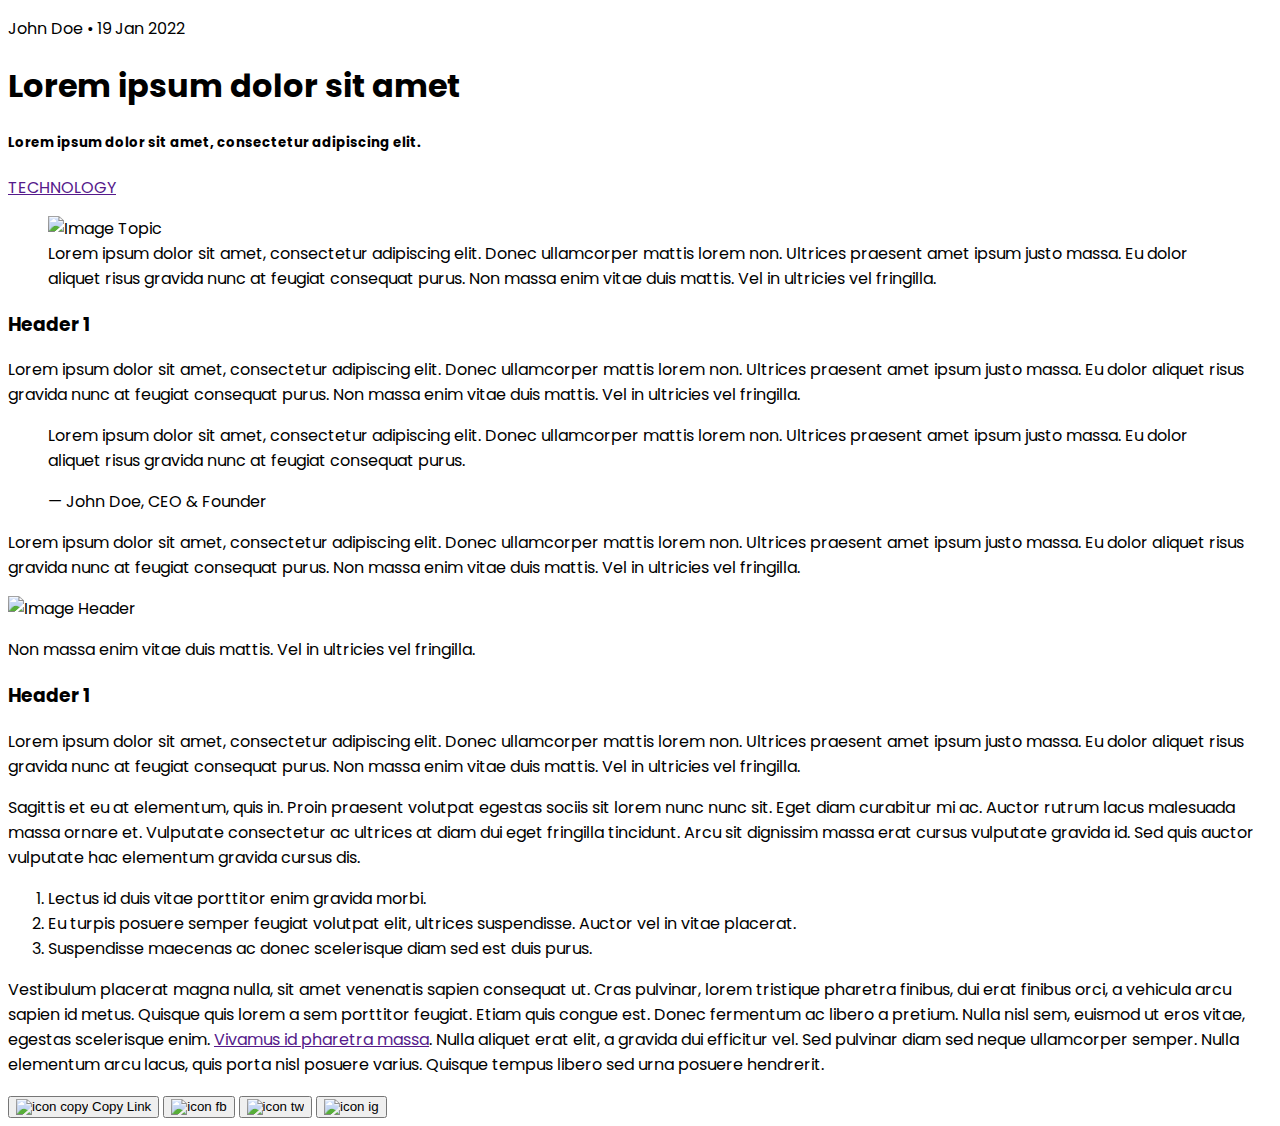
==== index.html @ 486c8f30 "Rename index1.html to index.html" ====
<!DOCTYPE html>
<html lang="en">
<head>
    <meta charset="UTF-8">
    <meta http-equiv="X-UA-Compatible" content="IE=edge">
    <meta name="viewport" content="width=device-width, initial-scale=1.0">
    <title>Lorem ipsum dolor sit amet</title>
    <link rel="stylesheet" href="https://fonts.googleapis.com/css2?family=Poppins:wght@400;500;700&display=swap">
    <style>
        body {
            font-family: 'Poppins', sans-serif;
        }
    </style>
</head>
<body>
    <div>
        <p>John Doe • 19 Jan 2022</p>
        <h1>Lorem ipsum dolor sit amet</h1>
    </div>        
    <h5>Lorem ipsum dolor sit amet, consectetur adipiscing elit. </h5>
    <div>
        <a href="">TECHNOLOGY</a>
    </div>       
    <figure>
        <img srcset="images/img-room.png 1x, images/img-room.png 2x" alt="Image Topic" style="width: 100%;">
        <figcaption>
            Lorem ipsum dolor sit amet, consectetur adipiscing elit. 
            Donec ullamcorper mattis lorem non. 
            Ultrices praesent amet ipsum justo massa. 
            Eu dolor aliquet risus gravida nunc at feugiat consequat purus. 
            Non massa enim vitae duis mattis. 
            Vel in ultricies vel fringilla.
        </figcaption>
    </figure>
    <div>
        <h3>Header 1</h3>
        <p> Lorem ipsum dolor sit amet, consectetur adipiscing elit. 
            Donec ullamcorper mattis lorem non. Ultrices praesent amet ipsum justo massa. 
            Eu dolor aliquet risus gravida nunc at feugiat consequat purus. 
            Non massa enim vitae duis mattis. Vel in ultricies vel fringilla.
        </p>
        <blockquote>
            <p>
                Lorem ipsum dolor sit amet, consectetur adipiscing elit. 
                Donec ullamcorper mattis lorem non. Ultrices praesent amet ipsum justo massa. 
                Eu dolor aliquet risus gravida nunc at feugiat consequat purus.
            </p>
            <p>— John Doe, CEO & Founder</p>
        </blockquote>
    </div>
    <div>
        <p>Lorem ipsum dolor sit amet, consectetur adipiscing elit. 
            Donec ullamcorper mattis lorem non. Ultrices praesent amet ipsum justo massa. 
            Eu dolor aliquet risus gravida nunc at feugiat consequat purus. 
            Non massa enim vitae duis mattis. Vel in ultricies vel fringilla.
        </p>
        <img srcset="images/img-room.png 1x, images/img-room.png 2x" alt="Image Header">
        <p>Non massa enim vitae duis mattis. Vel in ultricies vel fringilla.</p>
    </div>
    <div>
        <h3>Header 1</h3>
        <div>
            <p>Lorem ipsum dolor sit amet, consectetur adipiscing elit. Donec ullamcorper mattis lorem non. 
                Ultrices praesent amet ipsum justo massa. Eu dolor aliquet risus gravida nunc at feugiat consequat purus. 
                Non massa enim vitae duis mattis. Vel in ultricies vel fringilla.
            </p>
        </div>
        <div>
            <p>Sagittis et eu at elementum, quis in. Proin praesent volutpat egestas sociis sit lorem nunc nunc sit. 
                Eget diam curabitur mi ac. Auctor rutrum lacus malesuada massa ornare et. 
                Vulputate consectetur ac ultrices at diam dui eget fringilla tincidunt. Arcu sit dignissim massa erat cursus vulputate gravida id. 
                Sed quis auctor vulputate hac elementum gravida cursus dis.
            </p>
            <ol>
                <li>Lectus id duis vitae porttitor enim gravida morbi.</li>
                <li>Eu turpis posuere semper feugiat volutpat elit, ultrices suspendisse. Auctor vel in vitae placerat.</li>
                <li>Suspendisse maecenas ac donec scelerisque diam sed est duis purus.</li>
            </ol>
        </div>
        <div>
            <p>Vestibulum placerat magna nulla, sit amet venenatis sapien consequat ut. 
                Cras pulvinar, lorem tristique pharetra finibus, dui erat finibus orci, a vehicula arcu sapien id metus. 
                Quisque quis lorem a sem porttitor feugiat. 
                Etiam quis congue est. Donec fermentum ac libero a pretium. 
                Nulla nisl sem, euismod ut eros vitae, egestas scelerisque enim. 
                <a href="">Vivamus id pharetra massa</a>. Nulla aliquet erat elit, a gravida dui efficitur vel. 
                Sed pulvinar diam sed neque ullamcorper semper. 
                Nulla elementum arcu lacus, quis porta nisl posuere varius. 
                Quisque tempus libero sed urna posuere hendrerit.               
            </p>
        </div>
    </div>
    <div class="footer">
        <button class="button">
            <img src="images/copast.png" alt="icon copy">
            Copy Link
        </button>
        <button class="button"><img src="images/facebook.png" alt="icon fb"></button>    
        <button class="button"><img src="images/twit.png" alt="icon tw"></button>    
        <button class="button"><img src="images/insta.png" alt="icon ig"></button>    
    </div>
</body>
</html>
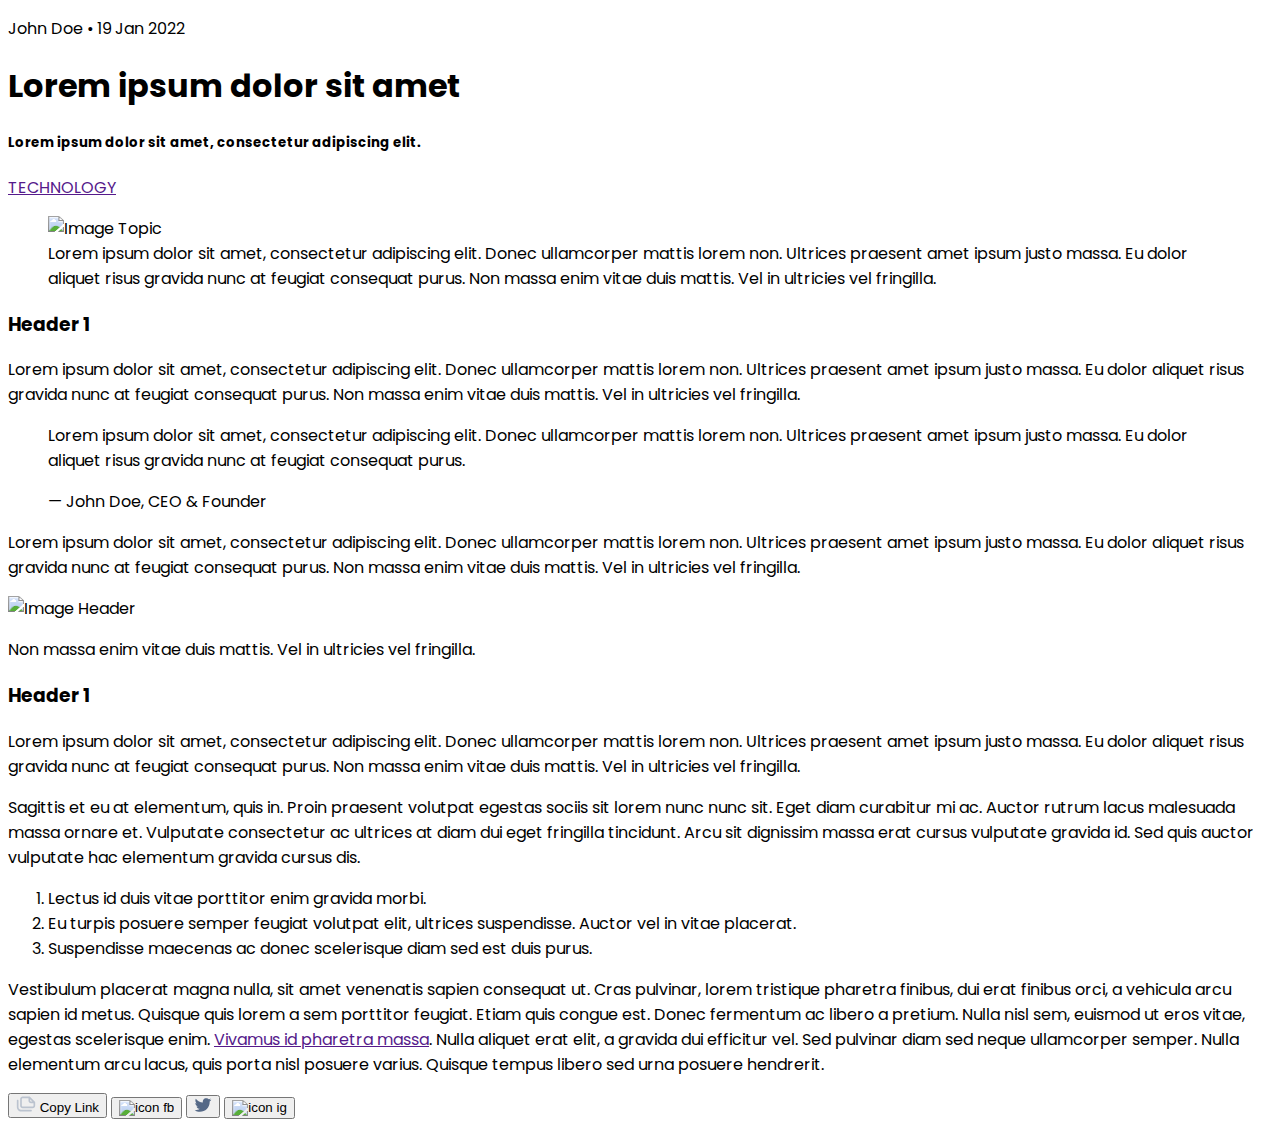
==== commit bd5a625b: "Update index.html" ====
--- a/index.html
+++ b/index.html
@@ -92,12 +92,12 @@
     </div>
     <div class="footer">
         <button class="button">
-            <img src="images/copast.png" alt="icon copy">
+            <img src="images/copast.svg" alt="icon copy">
             Copy Link
         </button>
-        <button class="button"><img src="images/facebook.png" alt="icon fb"></button>    
-        <button class="button"><img src="images/twit.png" alt="icon tw"></button>    
-        <button class="button"><img src="images/insta.png" alt="icon ig"></button>    
+        <button class="button"><img src="images/facebook.svg" alt="icon fb"></button>    
+        <button class="button"><img src="images/twitter.svg" alt="icon tw"></button>    
+        <button class="button"><img src="images/instagram.svg" alt="icon ig"></button>    
     </div>
 </body>
 </html>
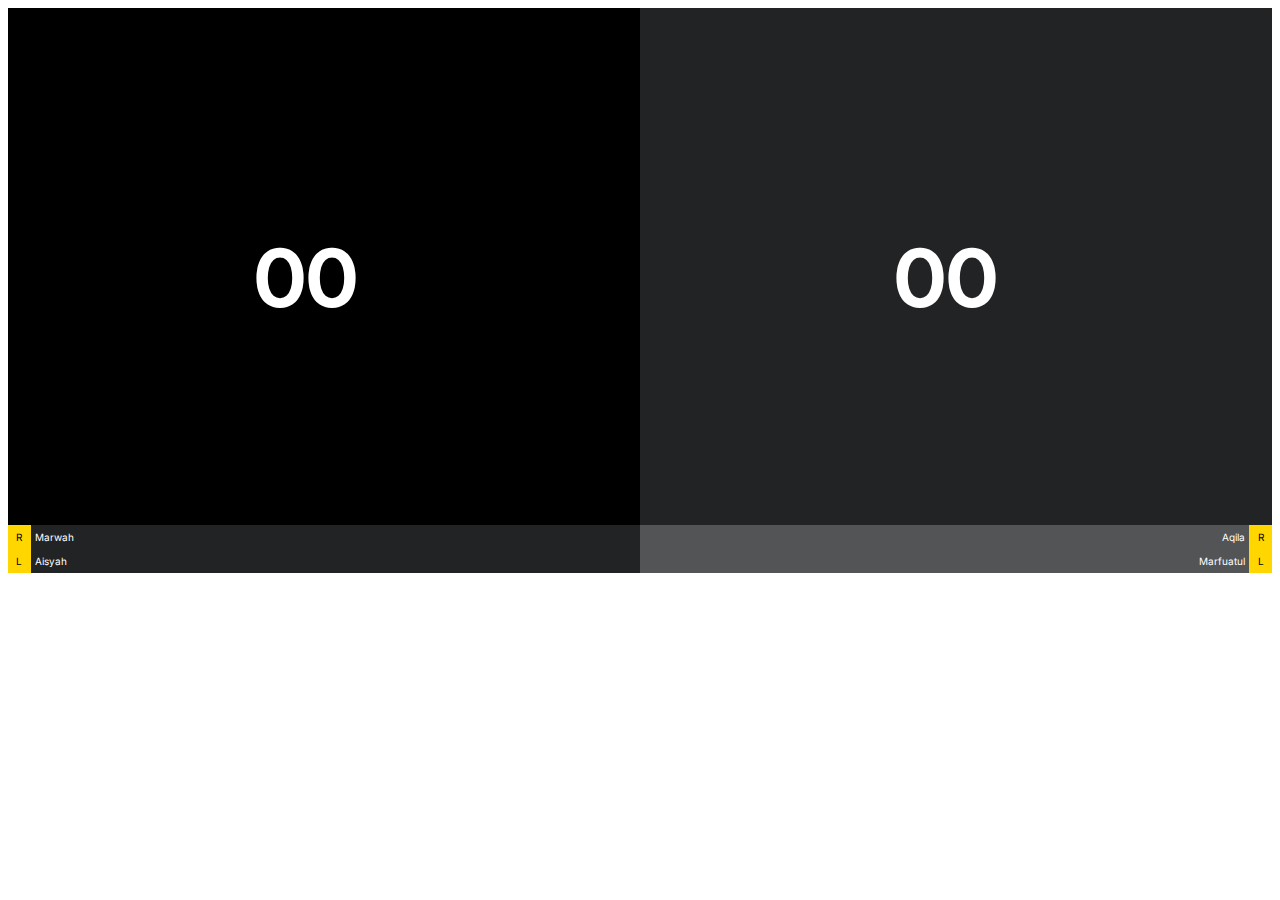
==== commit bf771c6c: "Add files via upload" ====
--- a/index.html
+++ b/index.html
@@ -4,100 +4,42 @@
     <meta charset="UTF-8">
     <meta http-equiv="X-UA-Compatible" content="IE=edge">
     <meta name="viewport" content="width=device-width, initial-scale=1.0">
-    <title>Lorem ipsum dolor sit amet</title>
-    <link rel="stylesheet" href="https://fonts.googleapis.com/css2?family=Poppins:wght@400;500;700&display=swap">
-    <style>
-        body {
-            font-family: 'Poppins', sans-serif;
-        }
-    </style>
+    <title>Scoareboard</title>
+    <link rel="stylesheet" href="style.css">
 </head>
 <body>
-    <div>
-        <p>John Doe • 19 Jan 2022</p>
-        <h1>Lorem ipsum dolor sit amet</h1>
-    </div>        
-    <h5>Lorem ipsum dolor sit amet, consectetur adipiscing elit. </h5>
-    <div>
-        <a href="">TECHNOLOGY</a>
-    </div>       
-    <figure>
-        <img srcset="images/img-room.png 1x, images/img-room.png 2x" alt="Image Topic" style="width: 100%;">
-        <figcaption>
-            Lorem ipsum dolor sit amet, consectetur adipiscing elit. 
-            Donec ullamcorper mattis lorem non. 
-            Ultrices praesent amet ipsum justo massa. 
-            Eu dolor aliquet risus gravida nunc at feugiat consequat purus. 
-            Non massa enim vitae duis mattis. 
-            Vel in ultricies vel fringilla.
-        </figcaption>
-    </figure>
-    <div>
-        <h3>Header 1</h3>
-        <p> Lorem ipsum dolor sit amet, consectetur adipiscing elit. 
-            Donec ullamcorper mattis lorem non. Ultrices praesent amet ipsum justo massa. 
-            Eu dolor aliquet risus gravida nunc at feugiat consequat purus. 
-            Non massa enim vitae duis mattis. Vel in ultricies vel fringilla.
-        </p>
-        <blockquote>
-            <p>
-                Lorem ipsum dolor sit amet, consectetur adipiscing elit. 
-                Donec ullamcorper mattis lorem non. Ultrices praesent amet ipsum justo massa. 
-                Eu dolor aliquet risus gravida nunc at feugiat consequat purus.
-            </p>
-            <p>— John Doe, CEO & Founder</p>
-        </blockquote>
-    </div>
-    <div>
-        <p>Lorem ipsum dolor sit amet, consectetur adipiscing elit. 
-            Donec ullamcorper mattis lorem non. Ultrices praesent amet ipsum justo massa. 
-            Eu dolor aliquet risus gravida nunc at feugiat consequat purus. 
-            Non massa enim vitae duis mattis. Vel in ultricies vel fringilla.
-        </p>
-        <img srcset="images/img-room.png 1x, images/img-room.png 2x" alt="Image Header">
-        <p>Non massa enim vitae duis mattis. Vel in ultricies vel fringilla.</p>
-    </div>
-    <div>
-        <h3>Header 1</h3>
-        <div>
-            <p>Lorem ipsum dolor sit amet, consectetur adipiscing elit. Donec ullamcorper mattis lorem non. 
-                Ultrices praesent amet ipsum justo massa. Eu dolor aliquet risus gravida nunc at feugiat consequat purus. 
-                Non massa enim vitae duis mattis. Vel in ultricies vel fringilla.
-            </p>
+    <div class="container">
+        <div class="scoreboard">
+            <div class="scoreboard__right">
+                <div id="scoreboard__score" class="scoreboard__score">00</div>
+            </div>
+            <div class="scoreboard__player">
+                <div class="scoreboard__one">
+                    <p class="scoreboard__type">R</p>
+                    <p class="scoreboard__name">Marwah</p>
+                </div>
+                <div class="scoreboard__two">
+                    <p class="scoreboard__type">L</p>
+                    <p class="scoreboard__name">Aisyah</p>
+                </div>
+            </div>
         </div>
-        <div>
-            <p>Sagittis et eu at elementum, quis in. Proin praesent volutpat egestas sociis sit lorem nunc nunc sit. 
-                Eget diam curabitur mi ac. Auctor rutrum lacus malesuada massa ornare et. 
-                Vulputate consectetur ac ultrices at diam dui eget fringilla tincidunt. Arcu sit dignissim massa erat cursus vulputate gravida id. 
-                Sed quis auctor vulputate hac elementum gravida cursus dis.
-            </p>
-            <ol>
-                <li>Lectus id duis vitae porttitor enim gravida morbi.</li>
-                <li>Eu turpis posuere semper feugiat volutpat elit, ultrices suspendisse. Auctor vel in vitae placerat.</li>
-                <li>Suspendisse maecenas ac donec scelerisque diam sed est duis purus.</li>
-            </ol>
-        </div>
-        <div>
-            <p>Vestibulum placerat magna nulla, sit amet venenatis sapien consequat ut. 
-                Cras pulvinar, lorem tristique pharetra finibus, dui erat finibus orci, a vehicula arcu sapien id metus. 
-                Quisque quis lorem a sem porttitor feugiat. 
-                Etiam quis congue est. Donec fermentum ac libero a pretium. 
-                Nulla nisl sem, euismod ut eros vitae, egestas scelerisque enim. 
-                <a href="">Vivamus id pharetra massa</a>. Nulla aliquet erat elit, a gravida dui efficitur vel. 
-                Sed pulvinar diam sed neque ullamcorper semper. 
-                Nulla elementum arcu lacus, quis porta nisl posuere varius. 
-                Quisque tempus libero sed urna posuere hendrerit.               
-            </p>
+        <div class="scoreboard2">
+            <div class="scoreboard__left">
+                <div id="scoreboard__score" class="scoreboard__score">00</div>
+            </div>
+            <div class="scoreboard__player">
+                <div class="scoreboard__one">
+                    <p class="scoreboard__name2">Aqila</p>
+                    <p class="scoreboard__type">R</p>
+                </div>
+                <div class="scoreboard__two">
+                    <p class="scoreboard__name2">Marfuatul</p>
+                    <p class="scoreboard__type">L</p>
+                </div>
+            </div>
         </div>
     </div>
-    <div class="footer">
-        <button class="button">
-            <img src="images/copast.svg" alt="icon copy">
-            Copy Link
-        </button>
-        <button class="button"><img src="images/facebook.svg" alt="icon fb"></button>    
-        <button class="button"><img src="images/twitter.svg" alt="icon tw"></button>    
-        <button class="button"><img src="images/instagram.svg" alt="icon ig"></button>    
-    </div>
+    <script type="text/javascript" src="script.js" ></script>
 </body>
-</html>
+</html>--- a/style.css
+++ b/style.css
@@ -0,0 +1,106 @@
+@import url('https://fonts.googleapis.com/css2?family=Inter&display=swap');
+
+body{
+    font-family: 'Inter', sans-serif;
+    overflow: hidden;
+    font-size: 10px;
+}
+
+.container{
+    display: flex;
+}
+
+.scoreboard{
+    flex: 1;
+    height: 565px;
+    background-color: black;
+    margin: 0 auto;
+}
+
+.scoreboard2{
+    flex: 1;
+    height: 565px;
+    background-color: #222325;
+    margin: 0 auto;
+}
+
+.scoreboard__right{
+    width: 100px; 
+    height: 315px; 
+    left: 20%; 
+    top: 120px;
+    font-size: 80px;
+    font-weight: bold;
+    position: absolute; 
+    display:flex;
+    justify-content:center;
+    align-items:center;
+    background-color: black;
+    color:white;
+    z-index: 1;
+    overflow: hidden;
+    cursor: pointer;
+}
+
+.scoreboard__left{
+    left: 70%; 
+    width: 100px; 
+    height: 315px; 
+    top: 120px; 
+    font-size: 80px;
+    font-weight: bold;
+    position: absolute; 
+    display:flex;
+    justify-content:center;
+    align-items:center;
+    background-color: #222325;
+    color:white;
+    z-index: 1;
+    overflow: hidden;
+    cursor: pointer;
+}
+
+.scoreboard__player{
+    margin-top:507px;
+    line-height: 24px;
+}
+
+.scoreboard__one{
+    display: flex;
+}
+
+.scoreboard__two{
+    display: flex;
+    margin-top: -20px;
+}
+
+.scoreboard__name{
+    width: 100%;
+    height: 24px;
+    padding-left: 4px;
+    color: white;
+    background: #222325;
+    text-align: left;
+}
+
+.scoreboard__name2{
+    width: 100%;
+    height: 24px;
+    padding-right: 4px;
+    color: white;
+    background: #535456;
+    text-align: right;
+}
+
+.scoreboard__type{
+    width: 24px;
+    height: 24px;
+    text-align: center;
+    background: #FFD600;
+}
+
+@media (min-width:360px){
+    .container{
+        display: flex;
+    }
+}